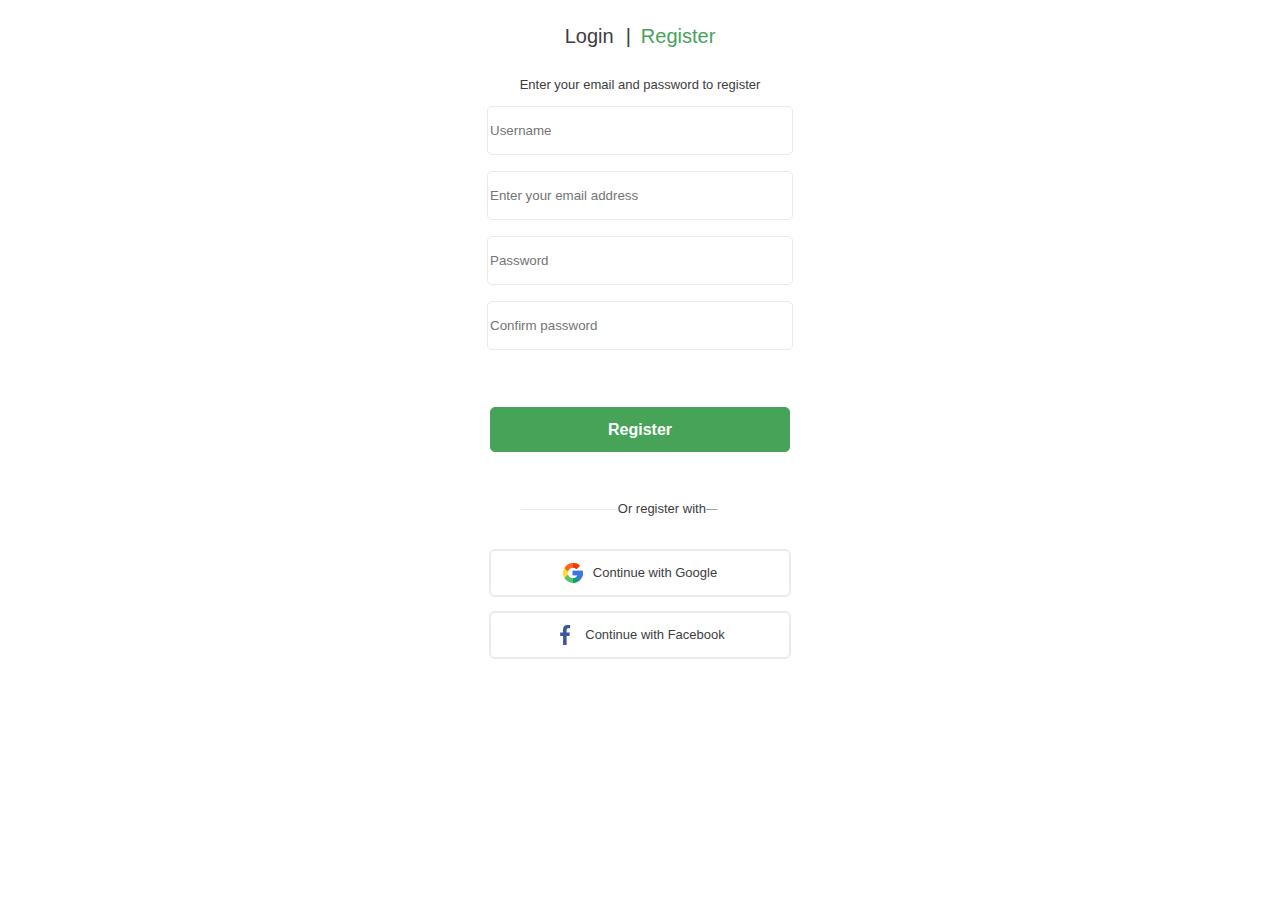
==== registration.html @ e85292a8 "first commit" ====
<!DOCTYPE html>
<html lang="en">
    <head>
        <meta charset="UTF-8">
        <meta name="viewport" content="width=device-width, initial-scale=1.0">
        <title>Registration</title>
        <link rel="stylesheet" href="./reset.css">
        <link rel="stylesheet" href="css/registrationstyle.css">
    </head>
    <body>
        <div class="container">
            <div class="header">
                <h1 id="test">Login</h1> 
                <h2>|</h2>
                <h3> Register </h3>
            </div>
            <p>Enter your email and password to register</p>
            <form>
                <div class="wrapper">
                    <input class="input" type="text" placeholder="Username">
                </div>
                <div class="wrapper">
                    <input class="input" type="text" placeholder="Enter your email address">
                </div>
                <div class="wrapper">
                    <input class="input" type="password" placeholder="Password">
                </div>
                <div class="wrapper">
                    <input class="input" type="password" placeholder="Confirm password">
                </div>
                <button type="submit" class="submit-btn">Register</button>
            </form>
            <div class="register">
                <img src="./images/Line7.png" alt="Line7">
                <p>Or register with</p>
                <img src="./images/Line8.png" alt="Line8">
            </div>
            
            <div class="button-wrapper">
                <div class="button-item">
                    <button type="submit" class="btn">
                        <svg xmlns="http://www.w3.org/2000/svg" width="20" height="20" viewBox="0 0 20 20" fill="none">
                            <g clip-path="url(#clip0_2_2044)">
                              <path d="M16.4336 17.6055C14.6992 19.0703 12.4492 20 9.99999 20C6.35545 20 3.1562 17.9922 1.42186 15.0625L2.07116 12.0695L4.9492 11.5352C5.61717 13.6914 7.63276 15.2734 9.99999 15.2734C11.1484 15.2734 12.2148 14.9102 13.0937 14.2656L15.8594 14.6875L16.4336 17.6055Z" fill="#59C36A"/>
                              <path d="M16.4336 17.6055L15.8594 14.6875L13.0937 14.2656C12.2148 14.9102 11.1484 15.2735 10 15.2735V20C12.4493 20 14.6992 19.0703 16.4336 17.6055Z" fill="#00A66C"/>
                              <path d="M4.72656 10C4.72656 10.539 4.8086 11.0546 4.94922 11.5352L1.42188 15.0625C0.542969 13.5859 0 11.8515 0 10C0 8.1484 0.542969 6.41406 1.42188 4.9375L4.25285 5.42473L4.94922 8.46484C4.8086 8.94527 4.72656 9.4609 4.72656 10Z" fill="#FFDA2D"/>
                              <path d="M20 10C20 13.0468 18.5899 15.7773 16.4336 17.6055L13.0938 14.2656C13.7734 13.7734 14.3477 13.1171 14.7227 12.3437H10C9.67184 12.3437 9.41406 12.0859 9.41406 11.7578V8.24219C9.41406 7.91402 9.67184 7.65625 10 7.65625H19.25C19.5312 7.65625 19.7773 7.85543 19.8242 8.13668C19.9414 8.74609 20 9.37887 20 10Z" fill="#4086F4"/>
                              <path d="M14.7227 12.3437C14.3477 13.1171 13.7734 13.7734 13.0938 14.2656L16.4336 17.6055C18.5899 15.7773 20 13.0469 20 10C20 9.37887 19.9414 8.74609 19.8242 8.13668C19.7773 7.85543 19.5312 7.65625 19.25 7.65625H10V12.3437H14.7227Z" fill="#4175DF"/>
                              <path d="M16.5976 2.79293C16.6094 2.95699 16.5391 3.10937 16.4336 3.22652L13.9258 5.72262C13.7266 5.93355 13.3985 5.95699 13.1641 5.78121C12.2382 5.08984 11.1484 4.72656 9.99999 4.72656C7.63276 4.72656 5.61717 6.30855 4.9492 8.46484L1.42186 4.9375C3.1562 2.00781 6.35546 0 9.99999 0C12.332 0 14.6055 0.859375 16.3867 2.35934C16.5156 2.46484 16.5859 2.62887 16.5976 2.79293Z" fill="#FF641A"/>
                              <path d="M13.1641 5.78121C13.3984 5.95703 13.7265 5.93355 13.9257 5.72262L16.4336 3.22652C16.5391 3.10938 16.6094 2.95703 16.5976 2.79293C16.5859 2.62883 16.5156 2.46484 16.3867 2.35934C14.6055 0.859375 12.332 0 10 0V4.72656C11.1484 4.72656 12.2382 5.08984 13.1641 5.78121Z" fill="#F03800"/>
                            </g>
                            <defs>
                              <clipPath id="clip0_2_2044">
                                <rect width="20" height="20" fill="white"/>
                              </clipPath>
                            </defs>
                          </svg>
                        <p>Continue with Google</p>
                    </button>
                </div>
                <div class="button-item">
                    
                    <button type="submit" class="btn"> 
                        <svg xmlns="http://www.w3.org/2000/svg" width="20" height="20" viewBox="0 0 20 20" fill="none">
                            <g clip-path="url(#clip0_2_2021)">
                              <path d="M13.3309 3.32083H15.1567V0.140833C14.8417 0.0975 13.7584 0 12.4967 0C6.72006 0 8.29172 6.54167 8.06172 7.5H5.15589V11.055H8.06089V20H11.6226V11.0558H14.4101L14.8526 7.50083H11.6217C11.7784 5.1475 10.9876 3.32083 13.3309 3.32083Z" fill="#3B5999"/>
                            </g>
                            <defs>
                              <clipPath id="clip0_2_2021">
                                <rect width="20" height="20" fill="white"/>
                              </clipPath>
                            </defs>
                          </svg>
                        
                        <p>Continue with Facebook</p>
                    </button>
                </div>
            </div>
        </div>
    </body>
</html>
---- css/registrationstyle.css ----
@font-face {
    font-family: 'Cera Pro Regular';
    src: 
        url('./fonts/CeraPro-Regular.eot') format('.eot'), url('./fonts/CeraPro-Regular.ttf') format('.ttf'), url('./fonts/CeraPro-Regular.woff') format('.woff');
    font-weight: 400px;
}

@font-face {
    font-family: 'Cera Pro Medium';
    src: url('./fonts/CeraPro-Medium.eot') format('.eot'), url('./fonts/CeraPro-Medium.ttf') format('.ttf'), url('./fonts/CeraPro-Medium.woff') format('.woff');
    font-weight: 500px;
}

@font-face {
    font-family: 'Cera Pro Bold';
    src: url('/fonts/CeraPro-Bold.eot') format('.eot'), url('/fonts/CeraPro-Bold.ttf') format('.ttf'), url('./fonts/CeraPro-Bold.woff') format('.woff');
    font-weight: 700px;
}

.header {
    display: flex;
    align-items: center;
    text-align: center;
    width: 600px;
    margin: 0 auto;
    justify-content: center;
}

h1 {
    color: #3D3D3D;
    font-family: 'Cera Pro Medium', sans-serif;
    font-size: 20px;
    font-style: normal;
    font-weight: 500;
    line-height: 16px; /* 80% */

}

h2 {
    color: #3D3D3D;
    font-family: 'Cera Pro Medium', sans-serif;
    font-size: 20px;
    font-style: normal;
    font-weight: 500;
    line-height: 16px; /* 80% */
    margin: 0 10px 0 12px;

}

h3 {
    color: #46A358;
    font-family: 'Cera Pro Medium', sans-serif;
    font-size: 20px;
    font-style: normal;
    font-weight: 500;
    line-height: 16px; /* 80% */
}

p {
    color: #3D3D3D;
    font-family: 'Cera Pro Regular', sans-serif;
    font-size: 13px;
    font-style: normal;
    font-weight: 400;
    line-height: 16px; /* 123.077% */
}
.container {
    margin: 0 auto;
    text-align: center;
}

.wrapper {
    margin: 0 0 16px;
}

.button-wrapper {
    display: flex;
    flex-direction: column;
    align-items: center;
    
}
.register {
    display: flex;
    justify-content: center;
    align-items: center;
    margin: 0 0 12px;
}

.input {
    width: 300px;
    height: 45px;
    border-radius: 5px;
    border: 1px solid #EAEAEA;
}

.text {
    color: #A5A5A5;
    font-family: "Cera Pro";
    font-size: 14px;
    font-style: normal;
    font-weight: 400;
    line-height: 16px; /* 114.286% */
}

.submit-btn {
    border-radius: 5px;
    border: 1px solid #46A358;
    background: #46A358;
    width: 300px;
    height: 45px;
    color: #FFF;
    font-family: 'Cera Pro Bold',sans-serif;
    font-size: 16px;
    font-style: normal;
    font-weight: 700;
    line-height: 16px; /* 100% */
    margin: 41px 0 36px;
}

.button-item {
    display: flex;
    align-items: center;
    justify-content: center;
    border-radius: 5px;
    border: 1px solid #EAEAEA;
    margin: 7px;
    
}

svg {
    align-items: center;
    justify-content: center;
    margin-right: 10px; 
}

.btn {
    text-align: center;
    font-family: 'Cera Pro Medium', sans-serif;
    font-size: 13px;
    font-style: normal;
    font-weight: 500;
    line-height: 16px; /* 123.077% */
    border-radius: 5px;
    border: 1px solid #EAEAEA;
    width: 300px;
    background: #FFF;
    display: flex;
    justify-content: center;
    align-items: center;
}  

img {
    height: 1px;

}

.icon {
    width: 13px;
    height: 15px;
}
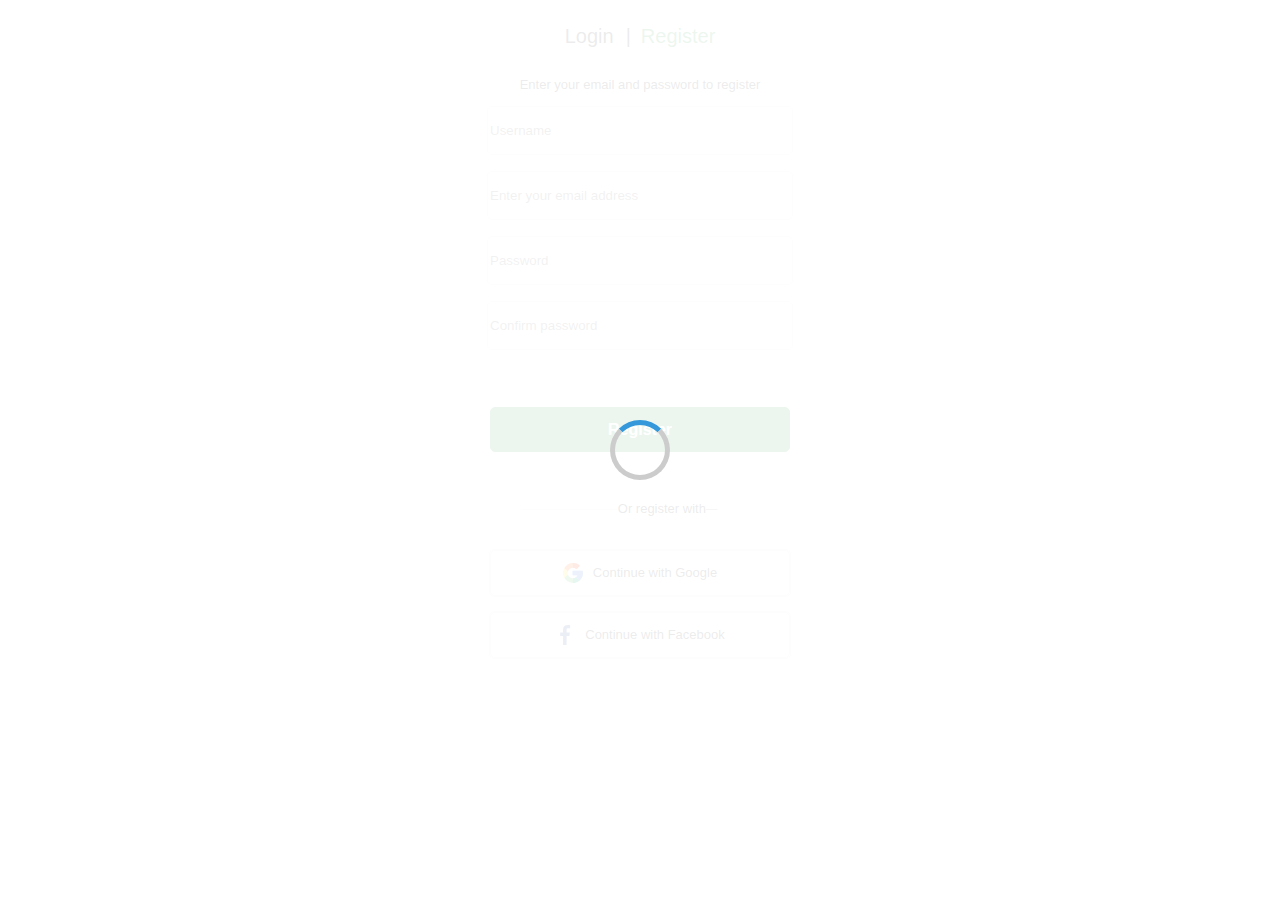
==== commit 95ac6df4: "checkbox, preloader" ====
--- a/registration.html
+++ b/registration.html
@@ -8,6 +8,17 @@
         <link rel="stylesheet" href="css/registrationstyle.css">
     </head>
     <body>
+        <div class="preloader-wrapper">
+            <div class="preloader"></div>
+        </div>
+
+        <script>
+            setTimeout(() => {
+                document.querySelector('.preloader-wrapper').style.display = 'none';
+                document.querySelector('.conteiner').style.display = 'block';
+            }, 2000);
+        </script>
+    
         <div class="container">
             <div class="header">
                 <h1 id="test">Login</h1> 
--- a/css/registrationstyle.css
+++ b/css/registrationstyle.css
@@ -15,6 +15,34 @@
     font-family: 'Cera Pro Bold';
     src: url('/fonts/CeraPro-Bold.eot') format('.eot'), url('/fonts/CeraPro-Bold.ttf') format('.ttf'), url('./fonts/CeraPro-Bold.woff') format('.woff');
     font-weight: 700px;
+}
+
+
+.preloader-wrapper {
+    position: fixed;
+    top: 0;
+    left: 0;
+    width: 100%;
+    height: 100%;
+    background: rgba(255, 255, 255, 0.9);
+    display: flex;
+    justify-content: center;
+    align-items: center;
+    z-index: 9999;
+}
+
+.preloader {
+    width: 50px;
+    height: 50px;
+    border: 5px solid #ccc;
+    border-top: 5px solid #3498db;
+    border-radius: 50%;
+    animation: spin 1s linear infinite;
+}
+
+@keyframes spin {
+    0% { transform: rotate(0deg); }
+    100% { transform: rotate(360deg); }
 }
 
 .header {
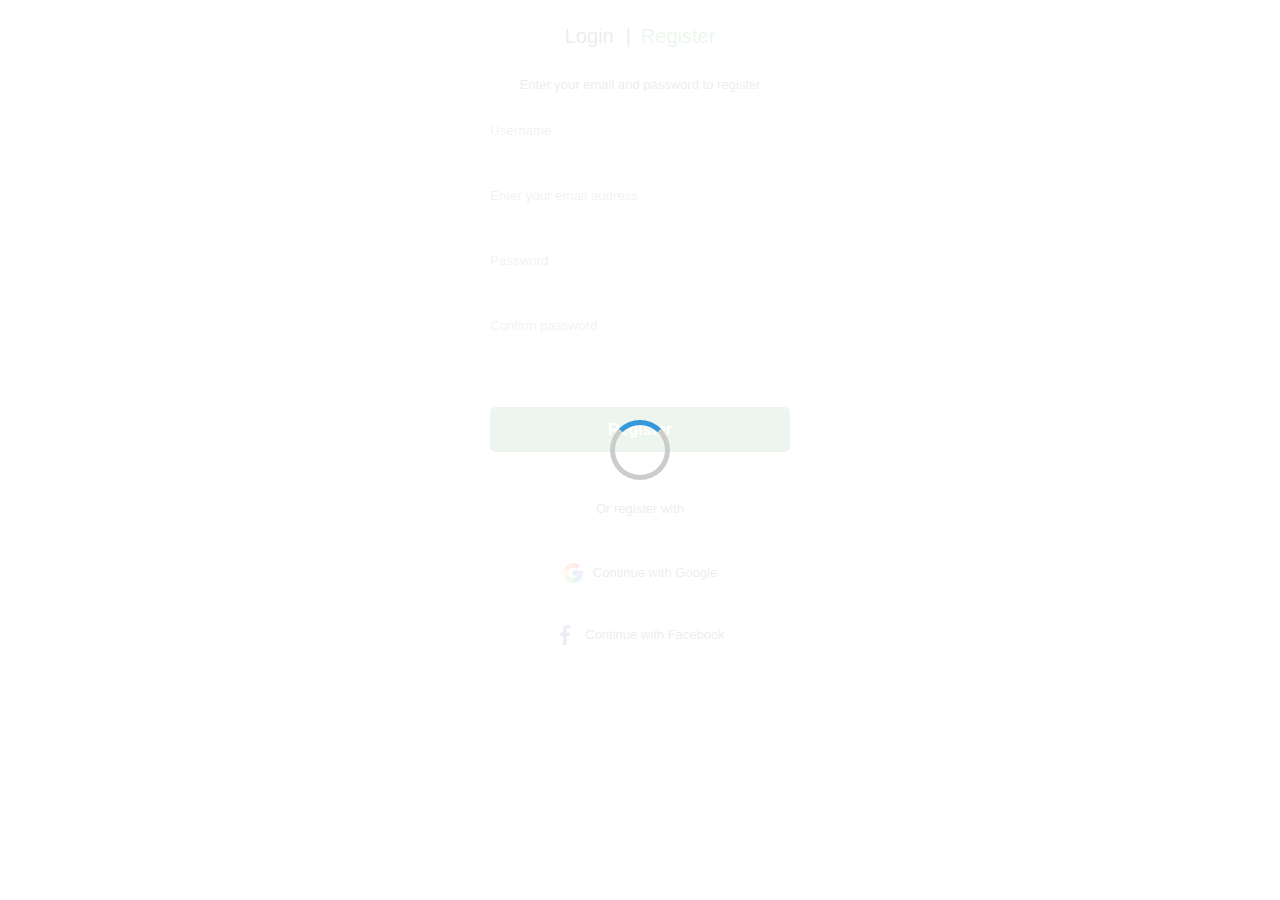
==== commit c8234a39: "adaptation to screens" ====
--- a/registration.html
+++ b/registration.html
@@ -44,7 +44,7 @@
             <div class="register">
                 <img src="./images/Line7.png" alt="Line7">
                 <p>Or register with</p>
-                <img src="./images/Line8.png" alt="Line8">
+                <img src="./images/Line7.png" alt="Line7">
             </div>
             
             <div class="button-wrapper">
--- a/css/registrationstyle.css
+++ b/css/registrationstyle.css
@@ -187,3 +187,173 @@
     height: 15px;
 }
 
+@media (min-width: 2560px) {
+    h1 {
+        font-size: 24px;
+        line-height: 36px;
+    }
+    
+    h2 {
+        font-size: 24px;
+        line-height: 36px; 
+        margin: 0 10px 0 12px;
+    
+    }
+    h3 {
+        font-size: 24px;
+        line-height: 36px; 
+    }
+    
+    p {
+        font-size: 18px;
+        line-height: 20px; 
+    }
+    
+    .wrapper {
+        margin: 0 0 20px;
+    }
+    
+    .register {
+        display: flex;
+        justify-content: center;
+        align-items: center;
+        margin: 0 0 12px;
+    }
+    
+    .input {
+        width: 340px;
+        height: 50px;
+        border-radius: 5px;
+    }
+    
+    .text {
+        font-size: 18px;
+        line-height: 20px; 
+    }
+    
+    .submit-btn {
+        width: 340px;
+        height: 50px;
+        font-size: 18px;
+        line-height: 20px; 
+        margin: 30px 0 36px;
+    }
+    
+    .button-item {
+        display: flex;
+        align-items: center;
+        justify-content: center;
+        border-radius: 5px;
+        border: 1px solid #EAEAEA;
+        margin: 7px;
+        
+    }
+    
+    svg {
+        margin-right: 10px; 
+    }
+    
+    .btn {
+        font-size: 16px;
+        line-height: 18px;
+        border-radius: 5px;
+        width: 340px;
+    }
+    
+    img {
+        height: 1px;
+        width: 100px;
+    }
+    
+    .icon {
+        width: 13px;
+        height: 15px;
+    }
+    
+}
+
+@media (max-width: 1024px) {
+
+    h1 {
+        font-size: 18px;
+        font-weight: 500;
+        line-height: 16px; 
+    }
+    
+    h2 {
+        font-size: 18px;
+        font-weight: 500;
+        line-height: 16px; 
+        margin: 0 10px 0 12px;
+    }
+    
+    h3 {
+        font-size: 18px;
+        font-weight: 500;
+        line-height: 16px; 
+    }
+    
+    p {
+        font-size: 12px;
+        font-style: normal;
+        font-weight: 400;
+        line-height: 14px;
+    }
+   
+    .wrapper {
+        margin: 0 0 16px;
+    }
+    
+    .register {
+        margin: 0 0 12px;
+    }
+    
+    .input {
+        width: 250px;
+        height: 35px;
+        border-radius: 5px;
+    }
+    
+    .text {
+        font-size: 12px;
+        font-weight: 400;
+        line-height: 14px; 
+    }
+    
+    .submit-btn {
+        width: 250px;
+        height: 35px;
+        font-size: 14px;
+        font-weight: 500;
+        line-height: 16px; 
+        margin: 30px 0 25px;
+    }
+    
+    .button-item {
+        margin: 7px;   
+    }
+    
+    svg {
+        margin-right: 8px; 
+    }
+    
+    .btn {
+        font-size: 13px;
+        font-style: normal;
+        font-weight: 500;
+        line-height: 16px; /* 123.077% */
+        border-radius: 5px;
+        border: 1px solid #EAEAEA;
+        width: 250px;
+    }  
+    
+    img {
+        height: 1px;
+    
+    }
+    
+    .icon {
+        width: 11px;
+        height: 13px;
+    }
+}